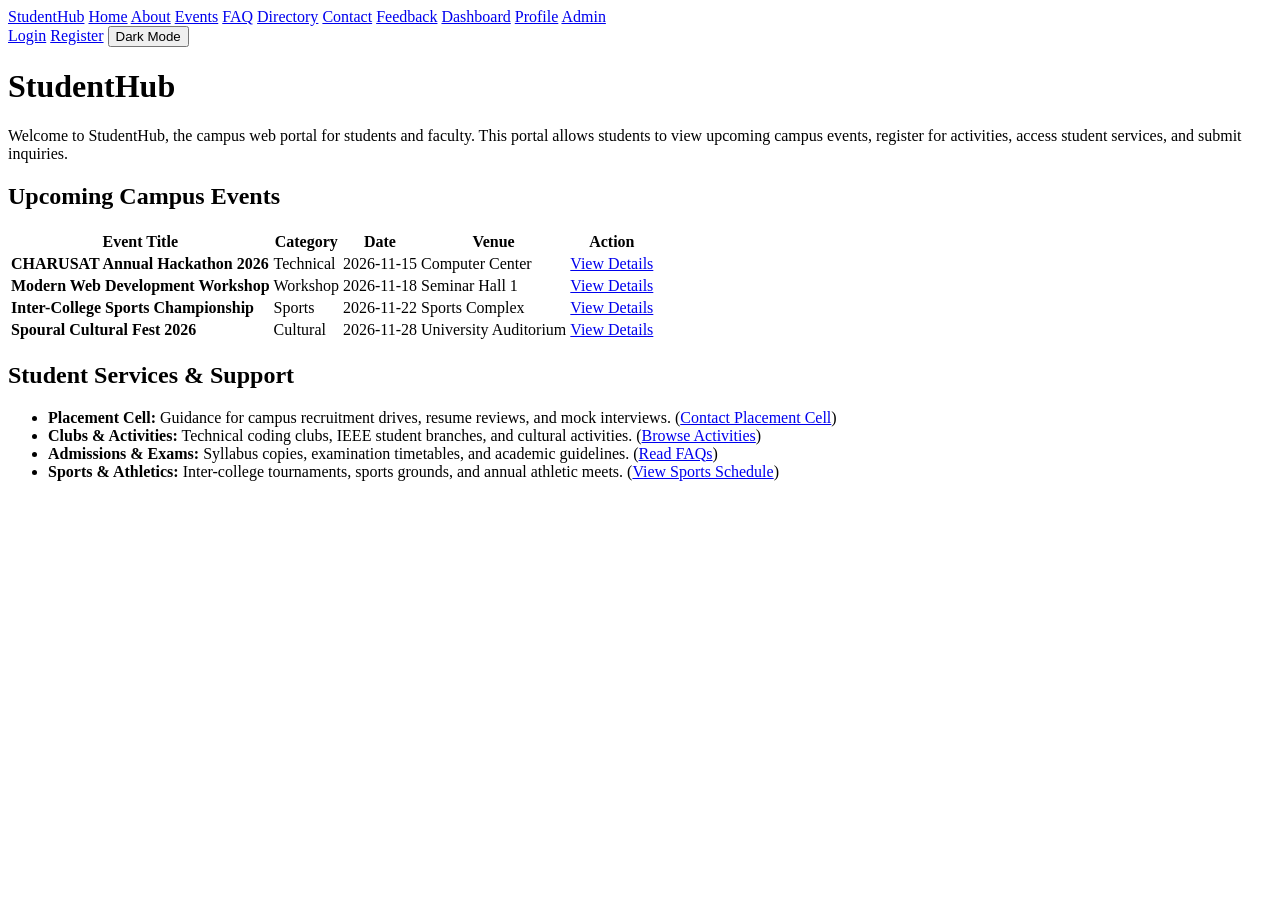
==== index.html @ 1e6b7db1 "Done" ====
<!DOCTYPE html>
<html lang="en">
<head>
    <meta charset="UTF-8">
    <meta name="viewport" content="width=device-width, initial-scale=1.0">
    <title>StudentHub - Home</title>
    <link rel="stylesheet" href="style.css">
</head>
<body>
    <header class="site-header">
        <nav class="site-nav" aria-label="Main Navigation">
            <div class="nav-links">
                <a href="index.html" class="nav-brand">StudentHub</a>
                <a href="index.html" class="active">Home</a>
                <a href="about.html">About</a>
                <a href="events.html">Events</a>
                <a href="faq.html">FAQ</a>
                <a href="pr6.html">Directory</a>
                <a href="contact.html">Contact</a>
                <a href="feedback.html">Feedback</a>
                <a href="dashboard.html">Dashboard</a>
                <a href="profile.html">Profile</a>
                <a href="admin.html">Admin</a>
            </div>
            <div class="nav-auth">
                <a href="login.html">Login</a>
                <a href="register.html">Register</a>
                <button type="button" id="themeToggleBtn" class="theme-toggle-btn theme-toggle-trigger">Dark Mode</button>
            </div>
        </nav>
    </header>

    <main id="main" class="page-container">
        <h1>StudentHub</h1>
        <p>
            Welcome to StudentHub, the campus web portal for students and faculty. This portal allows students to view upcoming campus events, register for activities, access student services, and submit inquiries.
        </p>

        <h2>Upcoming Campus Events</h2>
        <table>
            <thead>
                <tr>
                    <th>Event Title</th>
                    <th>Category</th>
                    <th>Date</th>
                    <th>Venue</th>
                    <th>Action</th>
                </tr>
            </thead>
            <tbody>
                <tr>
                    <td><strong>CHARUSAT Annual Hackathon 2026</strong></td>
                    <td>Technical</td>
                    <td>2026-11-15</td>
                    <td>Computer Center</td>
                    <td><a href="events.html">View Details</a></td>
                </tr>
                <tr>
                    <td><strong>Modern Web Development Workshop</strong></td>
                    <td>Workshop</td>
                    <td>2026-11-18</td>
                    <td>Seminar Hall 1</td>
                    <td><a href="events.html">View Details</a></td>
                </tr>
                <tr>
                    <td><strong>Inter-College Sports Championship</strong></td>
                    <td>Sports</td>
                    <td>2026-11-22</td>
                    <td>Sports Complex</td>
                    <td><a href="events.html">View Details</a></td>
                </tr>
                <tr>
                    <td><strong>Spoural Cultural Fest 2026</strong></td>
                    <td>Cultural</td>
                    <td>2026-11-28</td>
                    <td>University Auditorium</td>
                    <td><a href="events.html">View Details</a></td>
                </tr>
            </tbody>
        </table>

        <h2>Student Services & Support</h2>
        <ul>
            <li>
                <strong>Placement Cell:</strong> Guidance for campus recruitment drives, resume reviews, and mock interviews. 
                (<a href="contact.html">Contact Placement Cell</a>)
            </li>
            <li>
                <strong>Clubs & Activities:</strong> Technical coding clubs, IEEE student branches, and cultural activities. 
                (<a href="events.html">Browse Activities</a>)
            </li>
            <li>
                <strong>Admissions & Exams:</strong> Syllabus copies, examination timetables, and academic guidelines. 
                (<a href="faq.html">Read FAQs</a>)
            </li>
            <li>
                <strong>Sports & Athletics:</strong> Inter-college tournaments, sports grounds, and annual athletic meets. 
                (<a href="events.html">View Sports Schedule</a>)
            </li>
        </ul>
    </main>

    <script src="assets/js/main.js"></script>
    <script src="script.js"></script>
</body>
</html>
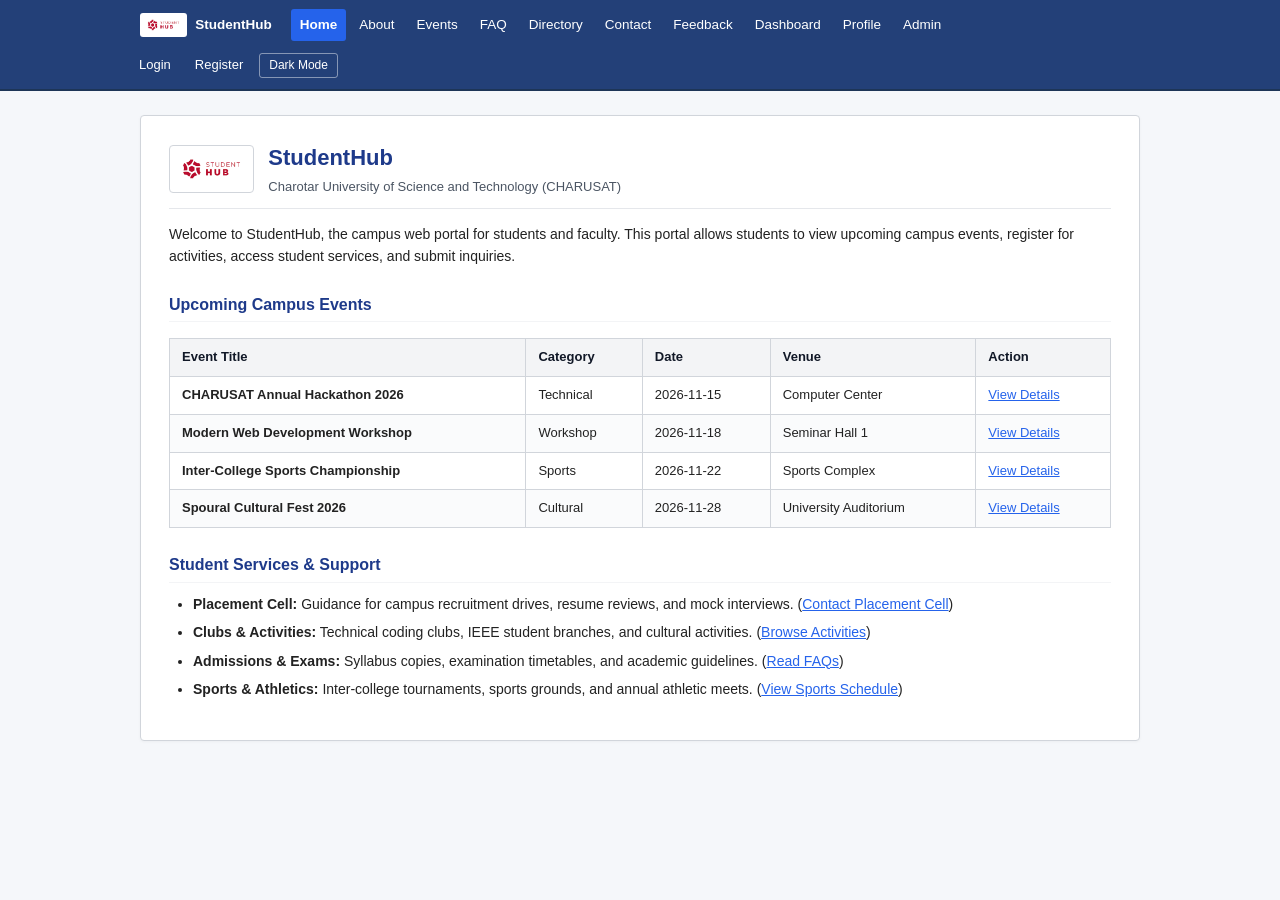
==== commit e8863e01: "Add StudentHub logo to navigation brand and homepage front banner" ====
--- a/index.html
+++ b/index.html
@@ -10,7 +10,10 @@
     <header class="site-header">
         <nav class="site-nav" aria-label="Main Navigation">
             <div class="nav-links">
-                <a href="index.html" class="nav-brand">StudentHub</a>
+                <a href="index.html" class="nav-brand">
+                    <img src="studenthub.png" alt="StudentHub" class="brand-logo">
+                    <span>StudentHub</span>
+                </a>
                 <a href="index.html" class="active">Home</a>
                 <a href="about.html">About</a>
                 <a href="events.html">Events</a>
@@ -31,7 +34,13 @@
     </header>
 
     <main id="main" class="page-container">
-        <h1>StudentHub</h1>
+        <div class="page-title-banner">
+            <img src="studenthub.png" alt="StudentHub Logo" class="front-logo">
+            <div>
+                <h1 style="margin: 0; padding-bottom: 2px; border-bottom: none;">StudentHub</h1>
+                <div style="font-size: 13px; color: #4b5563;">Charotar University of Science and Technology (CHARUSAT)</div>
+            </div>
+        </div>
         <p>
             Welcome to StudentHub, the campus web portal for students and faculty. This portal allows students to view upcoming campus events, register for activities, access student services, and submit inquiries.
         </p>
--- a/style.css
+++ b/style.css
@@ -0,0 +1,693 @@
+/* ==============================================================
+   StudentHub - Minimal, Clean, Student-Level Practical UI
+   Web Development Frameworks (AIUE203)
+   ============================================================== */
+
+/* Reset & Typography */
+* {
+    box-sizing: border-box;
+}
+
+body {
+    font-family: Arial, Helvetica, sans-serif;
+    font-size: 14px;
+    line-height: 1.6;
+    color: #222222;
+    background-color: #f5f7fa;
+    margin: 0;
+    padding: 0;
+}
+
+/* Links */
+a {
+    color: #2563eb;
+    text-decoration: underline;
+}
+
+a:hover {
+    color: #1d4ed8;
+}
+
+/* Navigation Bar - Solid Dark Blue (#234078) with Crisp White Links */
+.site-header {
+    background-color: #234078;
+    color: #ffffff;
+    border-bottom: 2px solid #1d3557;
+    padding: 8px 0;
+}
+
+.site-nav {
+    max-width: 1050px;
+    margin: 0 auto;
+    padding: 0 16px;
+    display: flex;
+    justify-content: space-between;
+    align-items: center;
+    flex-wrap: wrap;
+    gap: 8px 16px;
+}
+
+.nav-links {
+    display: flex;
+    align-items: center;
+    flex-wrap: wrap;
+    gap: 4px;
+}
+
+.nav-brand {
+    display: inline-flex;
+    align-items: center;
+    gap: 8px;
+    font-size: 16px;
+    font-weight: bold;
+    color: #ffffff !important;
+    text-decoration: none !important;
+    padding: 2px 6px;
+    margin-right: 6px;
+    vertical-align: middle;
+}
+
+.brand-logo {
+    height: 24px;
+    width: auto;
+    background-color: #ffffff;
+    padding: 1px 4px;
+    border-radius: 3px;
+    display: inline-block;
+    vertical-align: middle;
+}
+
+.page-title-banner {
+    display: flex;
+    align-items: center;
+    gap: 14px;
+    margin-bottom: 14px;
+    padding-bottom: 10px;
+    border-bottom: 1px solid #e5e7eb;
+}
+
+.front-logo {
+    height: 48px;
+    width: auto;
+    background-color: #ffffff;
+    border: 1px solid #d1d5db;
+    border-radius: 4px;
+    padding: 3px 6px;
+    object-fit: contain;
+}
+
+.nav-links a {
+    color: #ffffff;
+    text-decoration: none;
+    padding: 5px 9px;
+    border-radius: 3px;
+    font-size: 13.5px;
+    transition: background-color 0.15s ease;
+}
+
+.nav-links a:hover {
+    background-color: rgba(255, 255, 255, 0.18);
+    color: #ffffff;
+    text-decoration: none;
+}
+
+.nav-links a.active {
+    background-color: #2563eb;
+    color: #ffffff;
+    font-weight: bold;
+}
+
+.nav-auth {
+    display: flex;
+    align-items: center;
+    gap: 8px;
+    font-size: 13px;
+}
+
+.nav-auth .user-greeting {
+    color: #cbd5e1;
+    font-size: 13px;
+}
+
+.nav-auth a {
+    color: #ffffff;
+    text-decoration: none;
+    padding: 5px 8px;
+    border-radius: 3px;
+    transition: background-color 0.15s ease;
+}
+
+.nav-auth a:hover {
+    background-color: rgba(255, 255, 255, 0.18);
+}
+
+.nav-auth a.active {
+    background-color: #2563eb;
+    font-weight: bold;
+}
+
+.theme-toggle-btn {
+    background-color: transparent;
+    color: #ffffff;
+    border: 1px solid rgba(255, 255, 255, 0.45);
+    border-radius: 3px;
+    padding: 4px 9px;
+    font-size: 12px;
+    font-family: inherit;
+    font-weight: 500;
+    cursor: pointer;
+    line-height: 1.3;
+    transition: all 0.15s ease;
+    white-space: nowrap;
+}
+
+.theme-toggle-btn:hover {
+    background-color: rgba(255, 255, 255, 0.2);
+    border-color: #ffffff;
+    color: #ffffff;
+}
+
+/* Centered Page Container */
+.page-container,
+.container {
+    max-width: 1000px;
+    margin: 24px auto;
+    padding: 24px 28px;
+    background-color: #ffffff;
+    border: 1px solid #d1d5db;
+    border-radius: 4px;
+    box-shadow: 0 1px 3px rgba(0, 0, 0, 0.04);
+}
+
+/* Headings */
+h1 {
+    font-size: 22px;
+    font-weight: bold;
+    color: #1e3a8a;
+    margin-top: 0;
+    margin-bottom: 14px;
+    padding-bottom: 8px;
+    border-bottom: 1px solid #e5e7eb;
+}
+
+h2 {
+    font-size: 16px;
+    font-weight: bold;
+    color: #1e3a8a;
+    margin-top: 24px;
+    margin-bottom: 10px;
+    padding-bottom: 4px;
+    border-bottom: 1px solid #f3f4f6;
+}
+
+h3 {
+    font-size: 14px;
+    font-weight: bold;
+    color: #1f2937;
+    margin-top: 16px;
+    margin-bottom: 8px;
+}
+
+p {
+    margin-top: 0;
+    margin-bottom: 12px;
+    color: #222222;
+}
+
+/* Tables with Clean Gray Borders */
+table {
+    width: 100%;
+    border-collapse: collapse;
+    margin: 16px 0;
+    font-size: 13px;
+    background-color: #ffffff;
+}
+
+th, td {
+    border: 1px solid #d1d5db;
+    padding: 8px 12px;
+    text-align: left;
+    vertical-align: middle;
+}
+
+th {
+    background-color: #f3f4f6;
+    color: #111827;
+    font-weight: 600;
+}
+
+tr:nth-child(even) {
+    background-color: #fafbfc;
+}
+
+tr:hover {
+    background-color: #f0f4f8;
+}
+
+/* Forms and Inputs */
+form {
+    margin: 16px 0;
+}
+
+.form-group,
+.mb-3 {
+    margin-bottom: 14px;
+}
+
+label {
+    display: block;
+    font-weight: 600;
+    color: #374151;
+    margin-bottom: 4px;
+    font-size: 13px;
+}
+
+input[type="text"],
+input[type="email"],
+input[type="password"],
+input[type="tel"],
+input[type="number"],
+input[type="date"],
+select,
+textarea {
+    width: 100%;
+    max-width: 480px;
+    padding: 7px 10px;
+    border: 1px solid #d1d5db;
+    border-radius: 4px;
+    font-family: inherit;
+    font-size: 13px;
+    background-color: #ffffff;
+    color: #222222;
+    transition: border-color 0.15s ease;
+}
+
+input[type="text"]:focus,
+input[type="email"]:focus,
+input[type="password"]:focus,
+input[type="tel"]:focus,
+input[type="number"]:focus,
+input[type="date"]:focus,
+select:focus,
+textarea:focus {
+    border-color: #2563eb;
+    outline: none;
+    box-shadow: 0 0 0 2px rgba(37, 99, 235, 0.15);
+}
+
+input[type="file"] {
+    font-size: 13px;
+    margin: 4px 0;
+}
+
+textarea {
+    max-width: 600px;
+    resize: vertical;
+}
+
+/* Buttons */
+input[type="submit"],
+button,
+.btn {
+    background-color: #2563eb;
+    color: #ffffff;
+    border: 1px solid #2563eb;
+    border-radius: 4px;
+    padding: 7px 15px;
+    font-size: 13px;
+    font-weight: 500;
+    cursor: pointer;
+    text-decoration: none;
+    display: inline-block;
+    line-height: 1.4;
+    transition: background-color 0.15s ease;
+}
+
+input[type="submit"]:hover,
+button:hover,
+.btn:hover {
+    background-color: #1d4ed8;
+    border-color: #1d4ed8;
+    color: #ffffff;
+    text-decoration: none;
+}
+
+.btn-secondary {
+    background-color: #f3f4f6;
+    color: #374151;
+    border: 1px solid #d1d5db;
+}
+
+.btn-secondary:hover {
+    background-color: #e5e7eb;
+    border-color: #9ca3af;
+    color: #111827;
+}
+
+.btn-danger {
+    background-color: #dc2626;
+    color: #ffffff;
+    border: 1px solid #dc2626;
+}
+
+.btn-danger:hover {
+    background-color: #b91c1c;
+    border-color: #b91c1c;
+}
+
+.btn-sm {
+    padding: 4px 8px;
+    font-size: 12px;
+}
+
+/* Alerts */
+.alert {
+    padding: 10px 14px;
+    margin: 14px 0;
+    border-radius: 4px;
+    border: 1px solid transparent;
+    font-size: 13px;
+}
+
+.alert-success {
+    background-color: #ecfdf5;
+    border-color: #a7f3d0;
+    color: #065f46;
+}
+
+.alert-danger {
+    background-color: #fef2f2;
+    border-color: #fecaca;
+    color: #991b1b;
+}
+
+.alert-info {
+    background-color: #eff6ff;
+    border-color: #bfdbfe;
+    color: #1e40af;
+}
+
+/* Lists */
+ul, ol {
+    margin-top: 6px;
+    margin-bottom: 16px;
+    padding-left: 24px;
+}
+
+li {
+    margin-bottom: 6px;
+    color: #222222;
+}
+
+/* Collapsible Details (Practical 4) */
+details {
+    border: 1px solid #d1d5db;
+    border-radius: 4px;
+    padding: 10px 14px;
+    margin-bottom: 10px;
+    background-color: #ffffff;
+}
+
+summary {
+    font-weight: 600;
+    color: #1e3a8a;
+    cursor: pointer;
+    outline: none;
+}
+
+details[open] {
+    background-color: #ffffff;
+}
+
+details[open] summary {
+    margin-bottom: 8px;
+    padding-bottom: 6px;
+    border-bottom: 1px solid #f3f4f6;
+}
+
+details p {
+    margin-top: 6px;
+    margin-bottom: 0;
+    color: #374151;
+}
+
+/* Password Strength Meter (Practical 5) */
+.strength-bar-container {
+    height: 6px;
+    width: 260px;
+    background: #e5e7eb;
+    border-radius: 3px;
+    margin-top: 5px;
+    overflow: hidden;
+}
+
+.strength-bar {
+    height: 100%;
+    width: 0%;
+    transition: width 0.2s, background-color 0.2s;
+}
+
+.strength-bar.weak { width: 33%; background-color: #dc2626; }
+.strength-bar.medium { width: 66%; background-color: #f59e0b; }
+.strength-bar.strong { width: 100%; background-color: #10b981; }
+.strength-text { font-size: 12px; font-weight: bold; margin-top: 3px; }
+.strength-text.weak { color: #dc2626; }
+.strength-text.medium { color: #d97706; }
+.strength-text.strong { color: #059669; }
+
+/* Modal Dialog (Practical 4) */
+.custom-modal-backdrop {
+    display: none;
+    position: fixed;
+    top: 0;
+    left: 0;
+    right: 0;
+    bottom: 0;
+    background-color: rgba(0, 0, 0, 0.45);
+    z-index: 1000;
+    align-items: center;
+    justify-content: center;
+}
+
+.custom-modal-backdrop.show {
+    display: flex;
+}
+
+.custom-modal-dialog {
+    background-color: #ffffff;
+    border: 1px solid #9ca3af;
+    border-radius: 4px;
+    padding: 20px;
+    max-width: 520px;
+    width: 90%;
+    box-shadow: 0 4px 12px rgba(0, 0, 0, 0.15);
+}
+
+.custom-modal-header {
+    display: flex;
+    justify-content: space-between;
+    align-items: center;
+    border-bottom: 1px solid #e5e7eb;
+    padding-bottom: 8px;
+    margin-bottom: 12px;
+}
+
+.custom-modal-header strong {
+    color: #1e3a8a;
+    font-size: 15px;
+}
+
+.custom-modal-footer {
+    border-top: 1px solid #e5e7eb;
+    padding-top: 12px;
+    margin-top: 16px;
+    text-align: right;
+}
+
+/* Optional Dark Mode (Practical 4 - High Contrast & 100% Readable) */
+body.dark-mode,
+body.dark {
+    background-color: #111827;
+    color: #f3f4f6;
+}
+
+body.dark-mode .site-header,
+body.dark .site-header {
+    background-color: #1f2937;
+    border-bottom-color: #374151;
+}
+
+body.dark-mode .page-container,
+body.dark-mode .container,
+body.dark .page-container,
+body.dark .container {
+    background-color: #1f2937;
+    border-color: #374151;
+    color: #f3f4f6;
+    box-shadow: none;
+}
+
+body.dark-mode h1,
+body.dark-mode h2,
+body.dark h1,
+body.dark h2 {
+    color: #60a5fa !important;
+    border-bottom-color: #374151;
+}
+
+body.dark-mode .page-title-banner,
+body.dark .page-title-banner {
+    border-bottom-color: #374151;
+}
+
+body.dark-mode .page-title-banner div > div,
+body.dark .page-title-banner div > div {
+    color: #9ca3af !important;
+}
+
+body.dark-mode .front-logo,
+body.dark .front-logo {
+    background-color: #ffffff;
+    border-color: #4b5563;
+}
+
+body.dark-mode h3,
+body.dark h3 {
+    color: #93c5fd !important;
+}
+
+body.dark-mode p,
+body.dark-mode li,
+body.dark-mode label,
+body.dark-mode details p,
+body.dark p,
+body.dark li,
+body.dark label,
+body.dark details p {
+    color: #e5e7eb !important;
+}
+
+body.dark-mode a,
+body.dark a {
+    color: #93c5fd;
+}
+
+body.dark-mode table,
+body.dark table {
+    background-color: #1f2937;
+    border-color: #374151;
+}
+
+body.dark-mode th,
+body.dark th {
+    background-color: #374151;
+    color: #ffffff;
+    border-color: #4b5563;
+}
+
+body.dark-mode td,
+body.dark td {
+    border-color: #374151;
+    color: #e5e7eb;
+}
+
+body.dark-mode tr:nth-child(even),
+body.dark tr:nth-child(even) {
+    background-color: #1a2333;
+}
+
+body.dark-mode tr:hover,
+body.dark tr:hover {
+    background-color: #273549;
+}
+
+body.dark-mode input[type="text"],
+body.dark-mode input[type="email"],
+body.dark-mode input[type="password"],
+body.dark-mode input[type="tel"],
+body.dark-mode input[type="number"],
+body.dark-mode input[type="date"],
+body.dark-mode select,
+body.dark-mode textarea,
+body.dark input[type="text"],
+body.dark input[type="email"],
+body.dark input[type="password"],
+body.dark input[type="tel"],
+body.dark input[type="number"],
+body.dark input[type="date"],
+body.dark select,
+body.dark textarea {
+    background-color: #111827;
+    color: #f9fafb;
+    border-color: #4b5563;
+}
+
+body.dark-mode details,
+body.dark details {
+    background-color: #1f2937;
+    border-color: #374151;
+}
+
+body.dark-mode summary,
+body.dark summary {
+    color: #93c5fd;
+}
+
+body.dark-mode .custom-modal-dialog,
+body.dark .custom-modal-dialog {
+    background-color: #1f2937;
+    color: #f3f4f6;
+    border-color: #4b5563;
+}
+
+body.dark-mode .btn-secondary,
+body.dark .btn-secondary {
+    background-color: #374151;
+    color: #f3f4f6;
+    border-color: #4b5563;
+}
+
+body.dark-mode .theme-toggle-btn,
+body.dark .theme-toggle-btn {
+    background-color: #374151;
+    color: #f3f4f6;
+    border-color: #6b7280;
+}
+
+body.dark-mode .theme-toggle-btn:hover,
+body.dark .theme-toggle-btn:hover {
+    background-color: #4b5563;
+    border-color: #9ca3af;
+    color: #ffffff;
+}
+
+/* Responsive (Practical 3) */
+@media (max-width: 768px) {
+    .site-nav {
+        flex-direction: column;
+        align-items: flex-start;
+        gap: 8px;
+    }
+    .site-nav .nav-auth {
+        margin-left: 0;
+        margin-top: 6px;
+    }
+    .page-container,
+    .container {
+        margin: 12px auto;
+        padding: 16px;
+    }
+    table {
+        display: block;
+        overflow-x: auto;
+    }
+    input[type="text"],
+    input[type="email"],
+    input[type="password"],
+    input[type="tel"],
+    input[type="number"],
+    select,
+    textarea {
+        max-width: 100%;
+    }
+}
